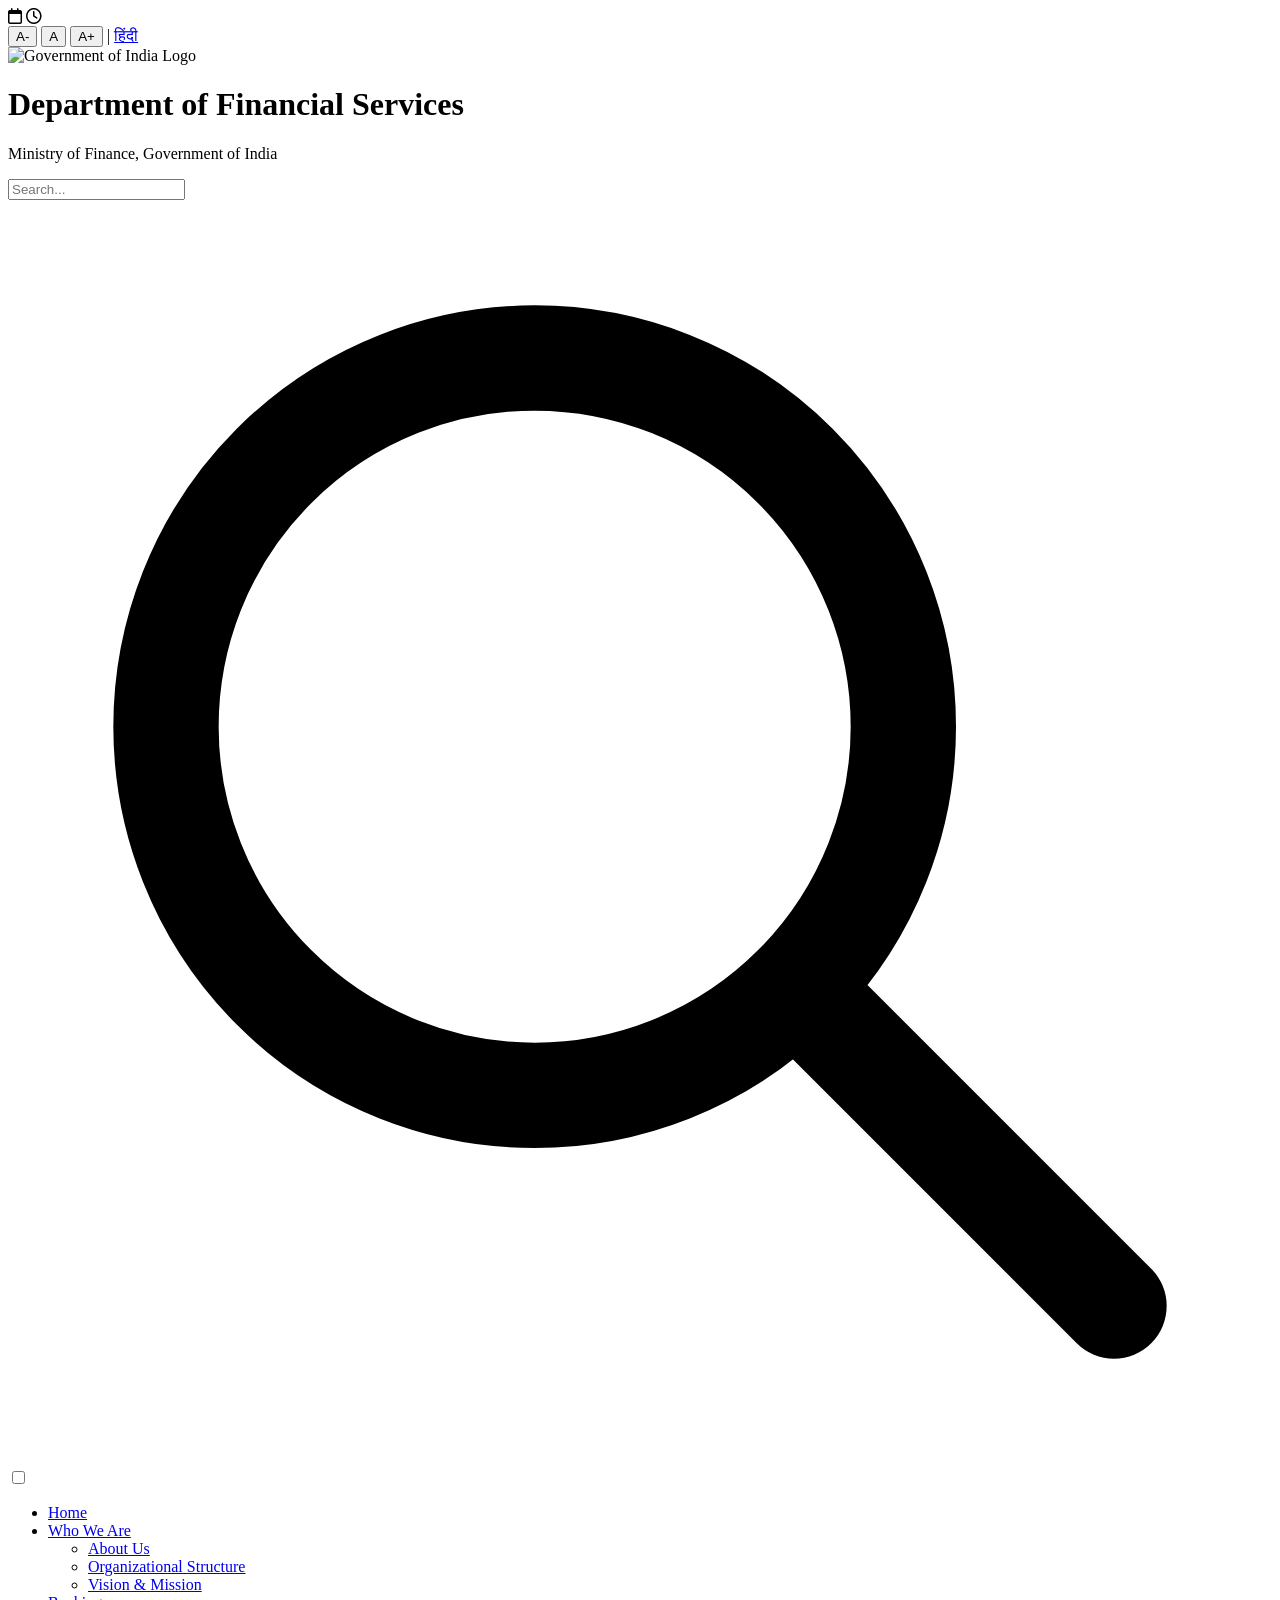
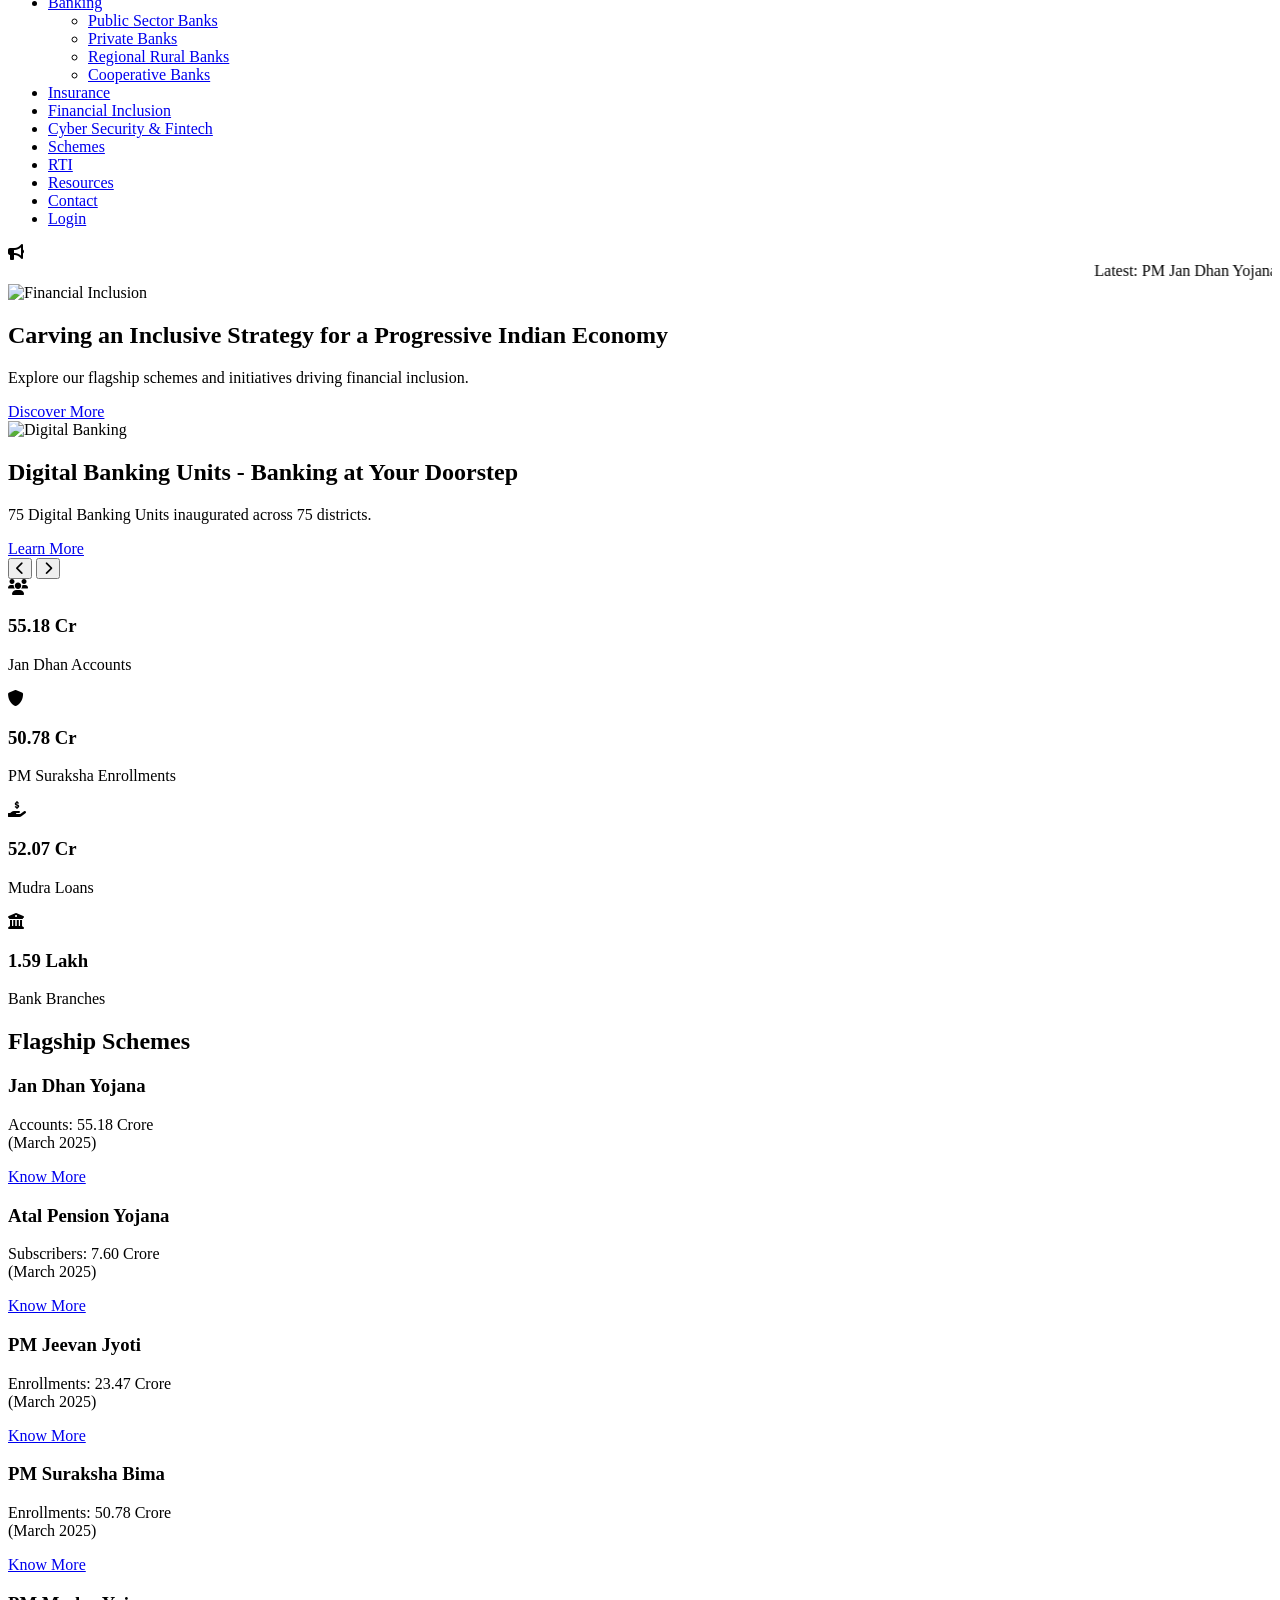
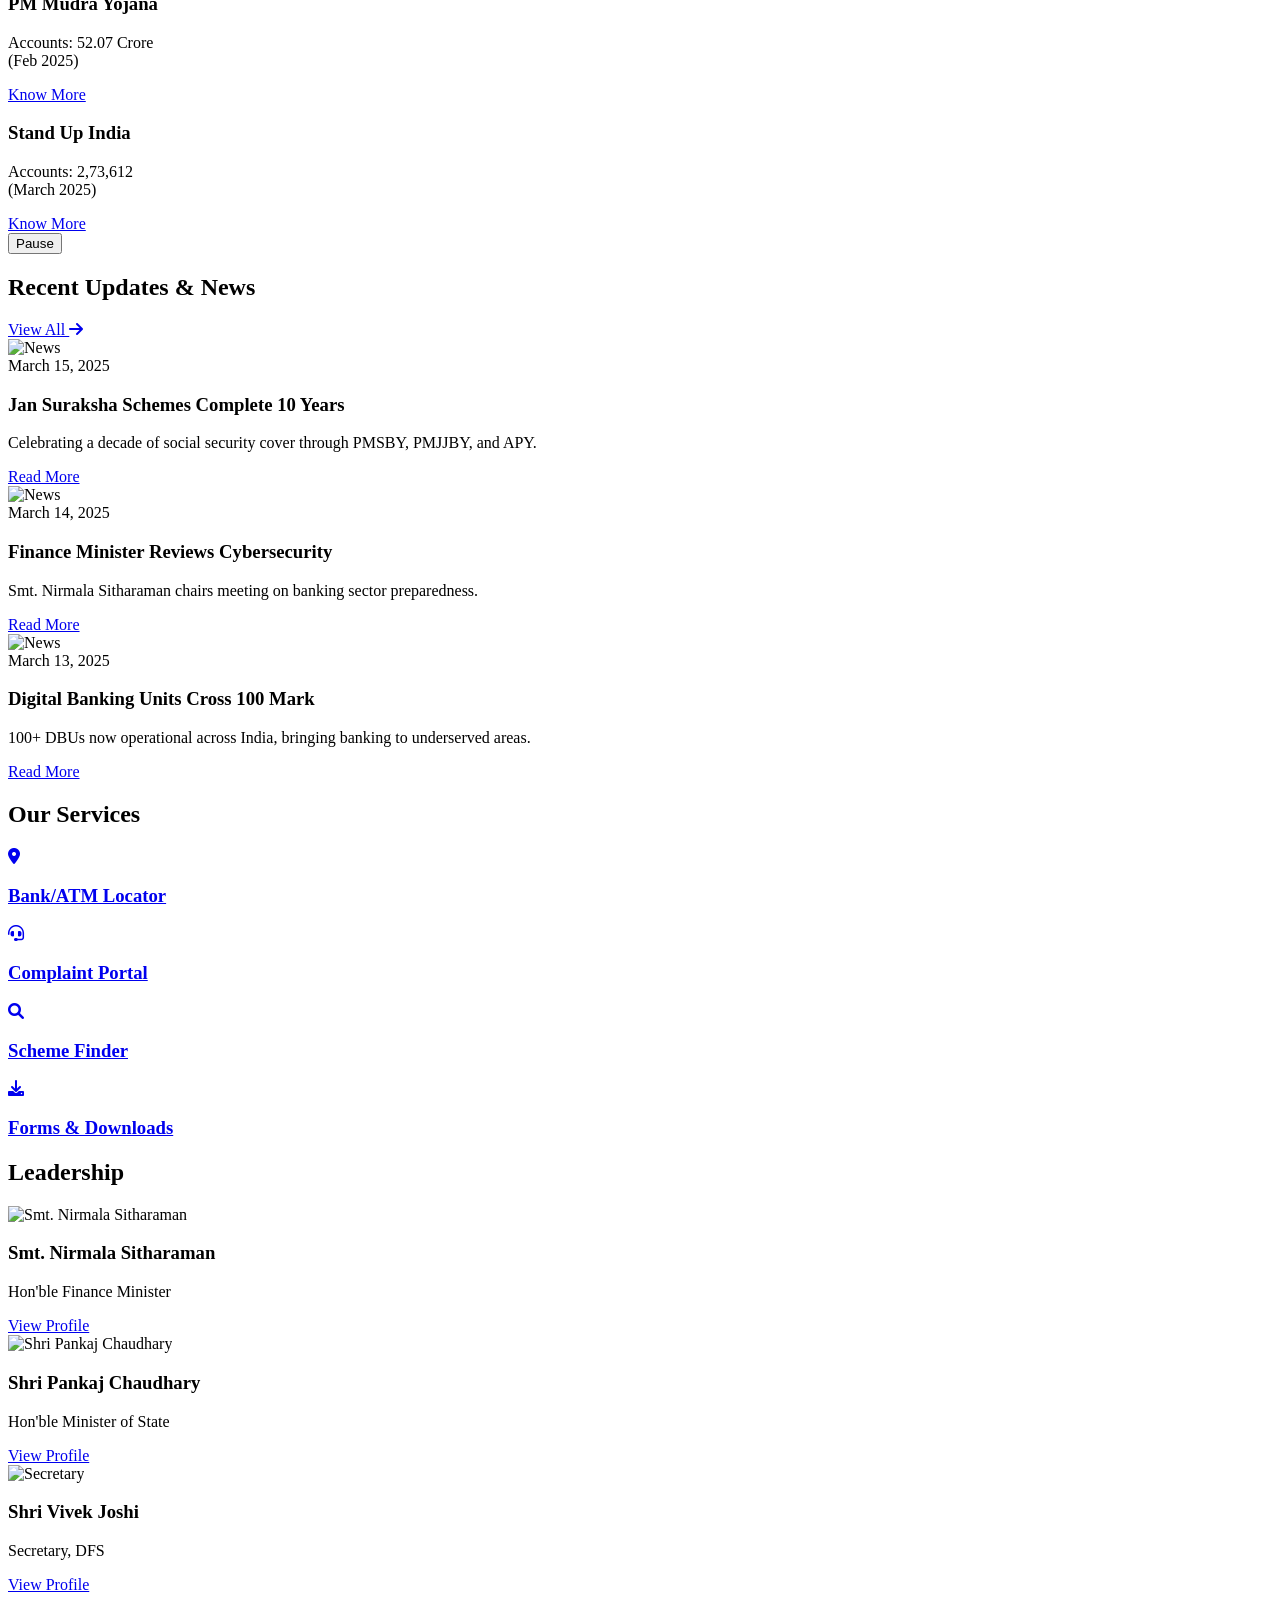
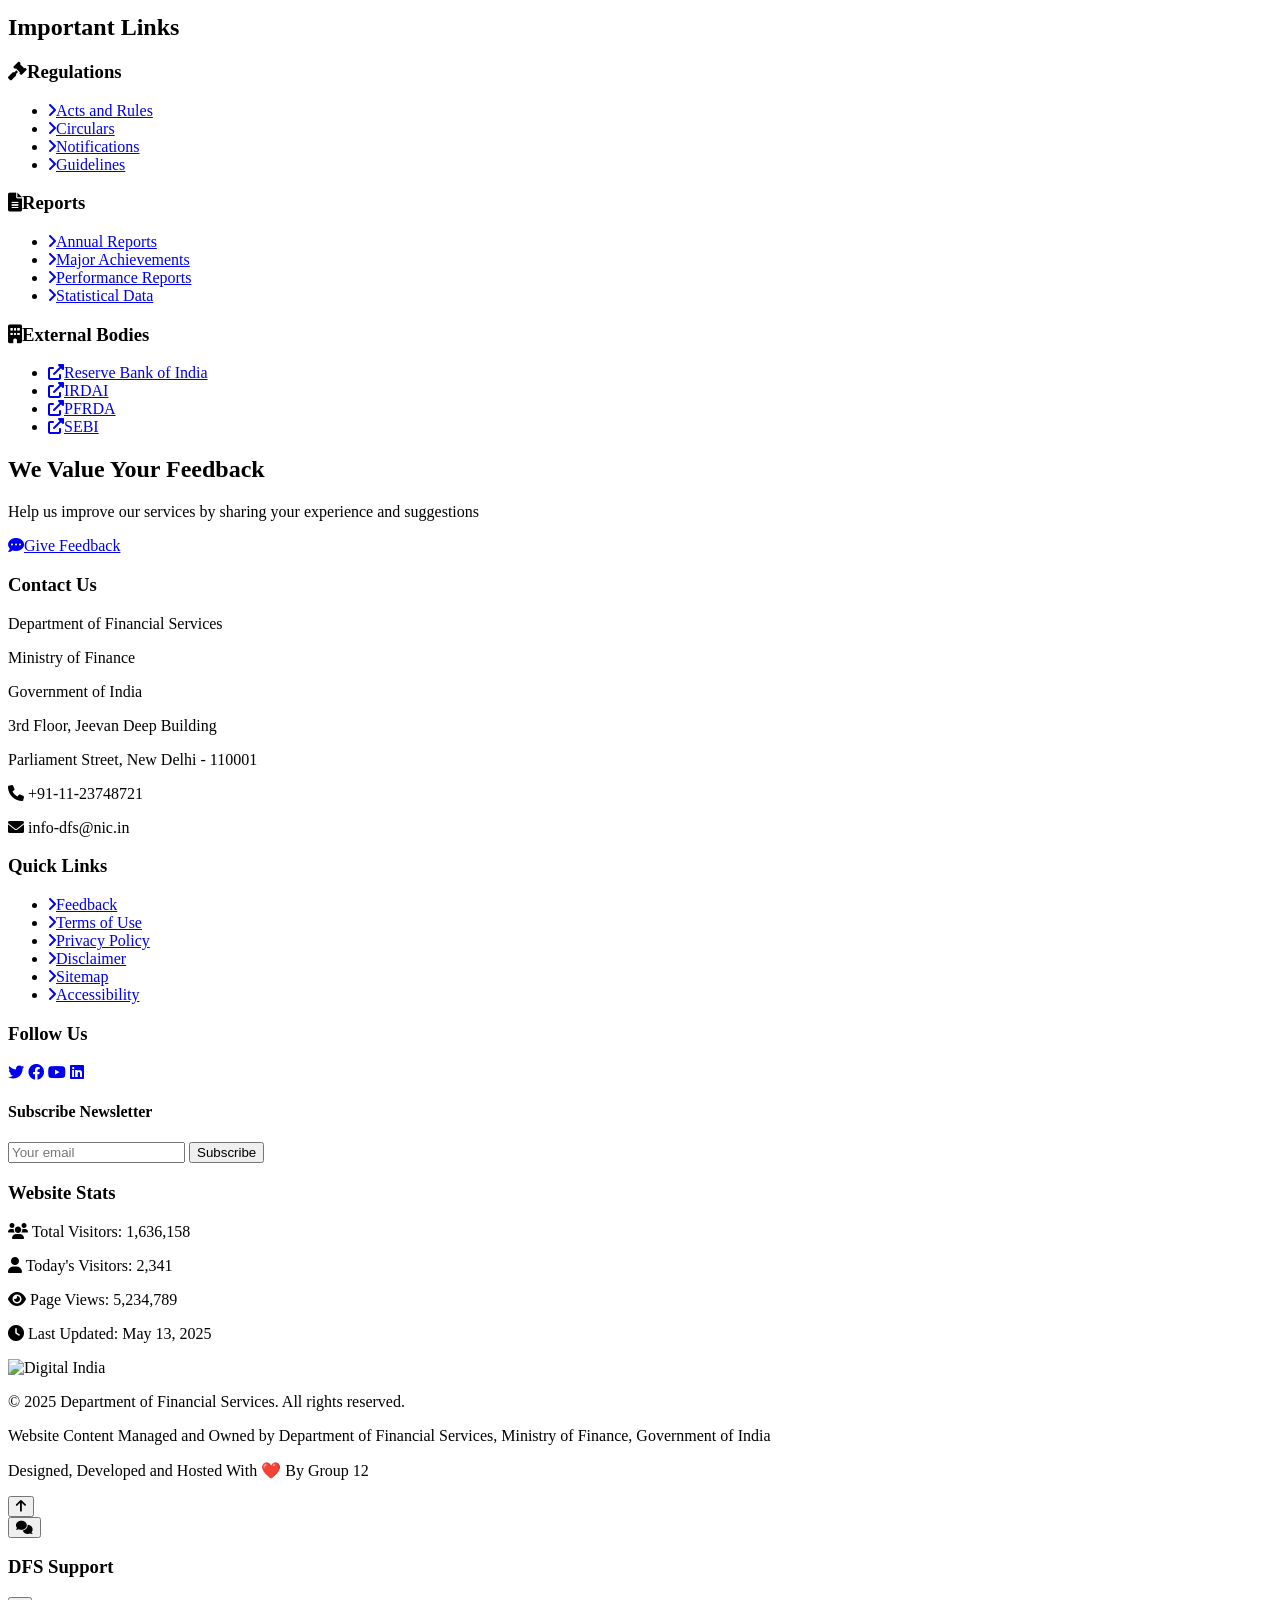
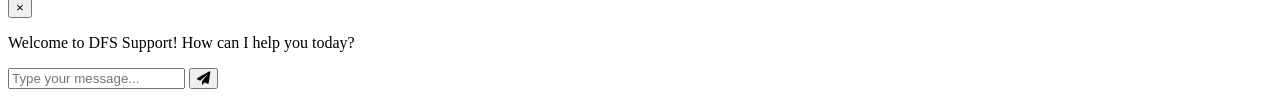
==== index.html @ 104e6522 "Added Heart" ====
<!DOCTYPE html>
<html lang="en">
<head>
  <meta charset="UTF-8">
  <meta name="viewport" content="width=device-width, initial-scale=1.0">
  <meta name="description" content="Department of Financial Services, Ministry of Finance, Government of India - Promoting financial inclusion and economic progress.">
  <title>Department of Financial Services | Ministry of Finance</title>
  <link href="https://cdn.jsdelivr.net/npm/tailwindcss@2.2.19/dist/tailwind.min.css" rel="stylesheet">
  <link rel="stylesheet" href="https://cdnjs.cloudflare.com/ajax/libs/font-awesome/6.0.0/css/all.min.css">
  <link rel="stylesheet" href="index.css">
</head>
<body class="bg-gray-100 font-sans text-gray-800">
  <!-- Skip to main content -->
  <a href="#main-content" class="sr-only focus:not-sr-only bg-blue-700 text-white p-2 focus-ring">Skip to main content</a>

  <!-- Top Bar -->
  <div class="bg-gray-800 text-white py-2">
    <div class="container mx-auto px-4 flex justify-between items-center text-sm">
      <div class="flex items-center space-x-4">
        <span><i class="far fa-calendar"></i> <span id="currentDate"></span></span>
        <span><i class="far fa-clock"></i> <span id="currentTime"></span></span>
      </div>
      <div class="flex items-center space-x-4">
        <button onclick="changeFontSize('decrease')" aria-label="Decrease font size" class="px-2">A-</button>
        <button onclick="changeFontSize('normal')" aria-label="Normal font size" class="px-2">A</button>
        <button onclick="changeFontSize('increase')" aria-label="Increase font size" class="px-2">A+</button>
        <span class="mx-2">|</span>
        <a href="#" class="hover:text-yellow-300">हिंदी</a>
      </div>
    </div>
  </div>

  <!-- Header -->
  <header class="bg-white shadow sticky top-0 z-50">
    <div class="container mx-auto px-4 py-4 flex items-center justify-between">
      <div class="flex items-center">
        <img src="logo.jpg" alt="Government of India Logo" class="h-12">
        <div class="ml-4">
          <h1 class="text-xl font-bold text-blue-900">Department of Financial Services</h1>
          <p class="text-sm text-gray-600">Ministry of Finance, Government of India</p>
        </div>
      </div>
      <div class="flex items-center space-x-4">
        <div class="relative">
          <input type="search" id="searchInput" placeholder="Search..." aria-label="Search" class="border rounded p-1 pl-8 focus-ring">
          <svg class="absolute left-2 top-2 h-4 w-4 text-gray-500" fill="none" stroke="currentColor" viewBox="0 0 24 24">
            <path stroke-linecap="round" stroke-linejoin="round" stroke-width="2" d="M21 21l-6-6m2-5a7 7 0 11-14 0 7 7 0 0114 0z"></path>
          </svg>
        </div>
        <!-- BB-8 Toggle -->
        <label class="bb8-toggle">
          <input class="bb8-toggle__checkbox" type="checkbox" id="theme-toggle">
          <div class="bb8-toggle__container">
            <div class="bb8-toggle__scenery">
              <div class="bb8-toggle__star"></div>
              <div class="bb8-toggle__star"></div>
              <div class="bb8-toggle__star"></div>
              <div class="bb8-toggle__star"></div>
              <div class="bb8-toggle__star"></div>
              <div class="bb8-toggle__star"></div>
              <div class="bb8-toggle__star"></div>
              <div class="tatto-1"></div>
              <div class="tatto-2"></div>
              <div class="gomrassen"></div>
              <div class="hermes"></div>
              <div class="chenini"></div>
              <div class="bb8-toggle__cloud"></div>
              <div class="bb8-toggle__cloud"></div>
              <div class="bb8-toggle__cloud"></div>
            </div>
            <div class="bb8">
              <div class="bb8__head-container">
                <div class="bb8__antenna"></div>
                <div class="bb8__antenna"></div>
                <div class="bb8__head"></div>
              </div>
              <div class="bb8__body"></div>
            </div>
            <div class="artificial__hidden">
              <div class="bb8__shadow"></div>
            </div>
          </div>
        </label>
      </div>
    </div>
    <nav class="bg-blue-900 text-white">
      <div class="container mx-auto px-4">
        <ul class="flex space-x-4 py-3 overflow-x-auto">
          <li><a href="index.html" class="text-yellow-300 focus-ring whitespace-nowrap">Home</a></li>
          <li class="relative group">
            <a href="who-we-are.html" class="hover:text-yellow-300 focus-ring whitespace-nowrap">Who We Are</a>
            <ul class="absolute hidden group-hover:block bg-blue-800 mt-2 rounded shadow-lg">
              <li><a href="about.html" class="block px-4 py-2 hover:bg-blue-700">About Us</a></li>
              <li><a href="organizational-structure.html" class="block px-4 py-2 hover:bg-blue-700">Organizational Structure</a></li>
              <li><a href="vision-mission.html" class="block px-4 py-2 hover:bg-blue-700">Vision & Mission</a></li>
            </ul>
          </li>
          <li class="relative group">
            <a href="banking.html" class="hover:text-yellow-300 focus-ring whitespace-nowrap">Banking</a>
            <ul class="absolute hidden group-hover:block bg-blue-800 mt-2 rounded shadow-lg">
              <li><a href="public-sector-banks.html" class="block px-4 py-2 hover:bg-blue-700">Public Sector Banks</a></li>
              <li><a href="private-banks.html" class="block px-4 py-2 hover:bg-blue-700">Private Banks</a></li>
              <li><a href="regional-rural-banks.html" class="block px-4 py-2 hover:bg-blue-700">Regional Rural Banks</a></li>
              <li><a href="cooperative-banks.html" class="block px-4 py-2 hover:bg-blue-700">Cooperative Banks</a></li>
            </ul>
          </li>
          <li><a href="insurance.html" class="hover:text-yellow-300 focus-ring whitespace-nowrap">Insurance</a></li>
          <li><a href="financial-inclusion.html" class="hover:text-yellow-300 focus-ring whitespace-nowrap">Financial Inclusion</a></li>
          <li><a href="cyber-security.html" class="hover:text-yellow-300 focus-ring whitespace-nowrap">Cyber Security & Fintech</a></li>
          <li><a href="schemes.html" class="hover:text-yellow-300 focus-ring whitespace-nowrap">Schemes</a></li>
          <li><a href="rti.html" class="hover:text-yellow-300 focus-ring whitespace-nowrap">RTI</a></li>
          <li><a href="resources.html" class="hover:text-yellow-300 focus-ring whitespace-nowrap">Resources</a></li>
          <li><a href="contact.html" class="hover:text-yellow-300 focus-ring whitespace-nowrap">Contact</a></li>
          <li><a href="signup.html" class="hover:text-yellow-300 focus-ring whitespace-nowrap">Login</a></li>
        </ul>
      </div>
    </nav>
  </header>

  <!-- Main Content -->
  <main id="main-content" class="container mx-auto px-4 py-8">
    <!-- Announcement Bar -->
    <div class="bg-yellow-100 border-l-4 border-yellow-500 p-4 mb-6 rounded">
      <div class="flex items-center">
        <i class="fas fa-bullhorn text-yellow-600 mr-3"></i>
        <marquee behavior="scroll" direction="left" class="font-semibold">
          Latest: PM Jan Dhan Yojana crosses 55 crore accounts | New guidelines for Digital Banking Units released | Financial Inclusion Index reaches 60.1
        </marquee>
      </div>
    </div>

    <!-- Hero Section with Slider -->
    <section class="mb-8">
      <div class="relative overflow-hidden rounded-lg shadow-lg">
        <div class="slider-container" id="heroSlider">
          <div class="slide active">
            <img src="https://www.hindustantimes.com/ht-img/img/2023/08/27/1600x900/pm_modi_palam_speech_delhi_airport_1693110136350_1693110136701.jpg" alt="Financial Inclusion" class="w-full h-96 object-cover">
            <div class="absolute bottom-0 left-0 right-0 bg-gradient-to-t from-black to-transparent p-8">
              <h2 class="text-3xl font-bold text-white mb-2">Carving an Inclusive Strategy for a Progressive Indian Economy</h2>
              <p class="text-white mb-4">Explore our flagship schemes and initiatives driving financial inclusion.</p>
              <a href="#" class="bg-yellow-400 text-blue-900 px-4 py-2 rounded hover:bg-yellow-500 focus-ring inline-block">Discover More</a>
            </div>
          </div>
          <div class="slide">
            <img src="https://www.rightsofemployees.com/wp-content/uploads/2022/08/itr-new-rule.png" alt="Digital Banking" class="w-full h-96 object-cover">
            <div class="absolute bottom-0 left-0 right-0 bg-gradient-to-t from-black to-transparent p-8">
              <h2 class="text-3xl font-bold text-white mb-2">Digital Banking Units - Banking at Your Doorstep</h2>
              <p class="text-white mb-4">75 Digital Banking Units inaugurated across 75 districts.</p>
              <a href="#" class="bg-yellow-400 text-blue-900 px-4 py-2 rounded hover:bg-yellow-500 focus-ring inline-block">Learn More</a>
            </div>
          </div>
        </div>
        <button class="absolute left-4 top-1/2 transform -translate-y-1/2 bg-white/80 p-2 rounded-full" onclick="changeSlide(-1)">
          <i class="fas fa-chevron-left"></i>
        </button>
        <button class="absolute right-4 top-1/2 transform -translate-y-1/2 bg-white/80 p-2 rounded-full" onclick="changeSlide(1)">
          <i class="fas fa-chevron-right"></i>
        </button>
      </div>
    </section>

    <!-- Quick Stats -->
    <section class="mb-8">
      <div class="grid grid-cols-2 md:grid-cols-4 gap-4">
        <div class="bg-white p-6 rounded-lg shadow text-center">
          <i class="fas fa-users text-3xl text-blue-600 mb-2"></i>
          <h3 class="text-2xl font-bold text-blue-900">55.18 Cr</h3>
          <p class="text-gray-600">Jan Dhan Accounts</p>
        </div>
        <div class="bg-white p-6 rounded-lg shadow text-center">
          <i class="fas fa-shield-alt text-3xl text-green-600 mb-2"></i>
          <h3 class="text-2xl font-bold text-blue-900">50.78 Cr</h3>
          <p class="text-gray-600">PM Suraksha Enrollments</p>
        </div>
        <div class="bg-white p-6 rounded-lg shadow text-center">
          <i class="fas fa-hand-holding-usd text-3xl text-yellow-600 mb-2"></i>
          <h3 class="text-2xl font-bold text-blue-900">52.07 Cr</h3>
          <p class="text-gray-600">Mudra Loans</p>
        </div>
        <div class="bg-white p-6 rounded-lg shadow text-center">
          <i class="fas fa-university text-3xl text-purple-600 mb-2"></i>
          <h3 class="text-2xl font-bold text-blue-900">1.59 Lakh</h3>
          <p class="text-gray-600">Bank Branches</p>
        </div>
      </div>
    </section>

    <!-- Flagship Schemes 3D Carousel -->
    <section class="mb-32">
      <h2 class="text-2xl font-bold mb-4">Flagship Schemes</h2>
      <div class="wrapper">
        <div class="inner" style="--quantity: 6;">
          <div class="card" style="--index: 0; --color-card: 255, 153, 51;" tabindex="0">
            <div class="card-content" role="article" aria-label="Pradhan Mantri Jan Dhan Yojana">
              <h3>Jan Dhan Yojana</h3>
              <p>Accounts: 55.18 Crore<br>(March 2025)</p>
              <a href="schemes/jan-dhan.html" class="focus-ring">Know More</a>
            </div>
          </div>
          <div class="card" style="--index: 1; --color-card: 19, 136, 8;" tabindex="0">
            <div class="card-content" role="article" aria-label="Atal Pension Yojana">
              <h3>Atal Pension Yojana</h3>
              <p>Subscribers: 7.60 Crore<br>(March 2025)</p>
              <a href="schemes/atal-pension.html" class="focus-ring">Know More</a>
            </div>
          </div>
          <div class="card" style="--index: 2; --color-card: 0, 0, 128;" tabindex="0">
            <div class="card-content" role="article" aria-label="Pradhan Mantri Jeevan Jyoti Bima Yojana">
              <h3>PM Jeevan Jyoti</h3>
              <p>Enrollments: 23.47 Crore<br>(March 2025)</p>
              <a href="schemes/jeevan-jyoti.html" class="focus-ring">Know More</a>
            </div>
          </div>
          <div class="card" style="--index: 3; --color-card: 255, 255, 255;" tabindex="0">
            <div class="card-content" role="article" aria-label="Pradhan Mantri Suraksha Bima Yojana">
              <h3>PM Suraksha Bima</h3>
              <p>Enrollments: 50.78 Crore<br>(March 2025)</p>
              <a href="schemes/suraksha-bima.html" class="focus-ring">Know More</a>
            </div>
          </div>
          <div class="card" style="--index: 4; --color-card: 255, 153, 51;" tabindex="0">
            <div class="card-content" role="article" aria-label="Pradhan Mantri Mudra Yojana">
              <h3>PM Mudra Yojana</h3>
              <p>Accounts: 52.07 Crore<br>(Feb 2025)</p>
              <a href="schemes/mudra.html" class="focus-ring">Know More</a>
            </div>
          </div>
          <div class="card" style="--index: 5; --color-card: 19, 136, 8;" tabindex="0">
            <div class="card-content" role="article" aria-label="Stand Up India">
              <h3>Stand Up India</h3>
              <p>Accounts: 2,73,612<br>(March 2025)</p>
              <a href="schemes/standup-india.html" class="focus-ring">Know More</a>
            </div>
          </div>
        </div>
        <button class="pause-btn" aria-label="Pause carousel animation">Pause</button>
      </div>
    </section>

    <!-- Recent Updates & News -->
    <section class="mb-8">
      <div class="flex justify-between items-center mb-4">
        <h2 class="text-2xl font-bold">Recent Updates & News</h2>
        <a href="news.html" class="text-blue-600 hover:underline">View All <i class="fas fa-arrow-right"></i></a>
      </div>
      <div class="grid grid-cols-1 md:grid-cols-2 lg:grid-cols-3 gap-6">
        <div class="bg-white shadow rounded-lg overflow-hidden hover:shadow-lg transition-shadow">
          <img src="https://akm-img-a-in.tosshub.com/businesstoday/images/story/201908/pm_modi_speech_660_080819073413.jpg" alt="News" class="w-full h-48 object-cover">
          <div class="p-6">
            <span class="text-sm text-gray-500">March 15, 2025</span>
            <h3 class="text-lg font-semibold mt-2">Jan Suraksha Schemes Complete 10 Years</h3>
            <p class="text-gray-600 mt-2">Celebrating a decade of social security cover through PMSBY, PMJJBY, and APY.</p>
            <a href="#" class="text-blue-600 hover:underline focus-ring mt-3 inline-block">Read More</a>
          </div>
        </div>
        <div class="bg-white shadow rounded-lg overflow-hidden hover:shadow-lg transition-shadow">
          <img src="https://images.livemint.com/img/2024/07/23/600x338/ANI-20240622218-0_1719066017252_1721697512590.jpg" alt="News" class="w-full h-48 object-cover">
          <div class="p-6">
            <span class="text-sm text-gray-500">March 14, 2025</span>
            <h3 class="text-lg font-semibold mt-2">Finance Minister Reviews Cybersecurity</h3>
            <p class="text-gray-600 mt-2">Smt. Nirmala Sitharaman chairs meeting on banking sector preparedness.</p>
            <a href="#" class="text-blue-600 hover:underline focus-ring mt-3 inline-block">Read More</a>
          </div>
        </div>
        <div class="bg-white shadow rounded-lg overflow-hidden hover:shadow-lg transition-shadow">
          <img src="https://akm-img-a-in.tosshub.com/indiatoday/images/story/202404/interview-s-jaishankar-182720431-16x9.jpg?VersionId=pSTIikin6eW.C4XpZRN211R4lf.tt28V&size=690:388" alt="News" class="w-full h-48 object-cover">
          <div class="p-6">
            <span class="text-sm text-gray-500">March 13, 2025</span>
            <h3 class="text-lg font-semibold mt-2">Digital Banking Units Cross 100 Mark</h3>
            <p class="text-gray-600 mt-2">100+ DBUs now operational across India, bringing banking to underserved areas.</p>
            <a href="#" class="text-blue-600 hover:underline focus-ring mt-3 inline-block">Read More</a>
          </div>
        </div>
      </div>
    </section>

    <!-- Services Section -->
    <section class="mb-8 bg-gray-50 p-8 rounded-lg">
      <h2 class="text-2xl font-bold mb-6 text-center">Our Services</h2>
      <div class="grid grid-cols-2 md:grid-cols-4 gap-6">
        <a href="services/bank-locator.html" class="bg-white p-6 rounded-lg shadow text-center hover:shadow-lg transition-shadow group">
          <i class="fas fa-map-marker-alt text-4xl text-blue-600 mb-3 group-hover:scale-110 transition-transform"></i>
          <h3 class="font-semibold">Bank/ATM Locator</h3>
        </a>
        <a href="services/complaint-portal.html" class="bg-white p-6 rounded-lg shadow text-center hover:shadow-lg transition-shadow group">
          <i class="fas fa-headset text-4xl text-green-600 mb-3 group-hover:scale-110 transition-transform"></i>
          <h3 class="font-semibold">Complaint Portal</h3>
        </a>
        <a href="services/scheme-finder.html" class="bg-white p-6 rounded-lg shadow text-center hover:shadow-lg transition-shadow group">
          <i class="fas fa-search text-4xl text-yellow-600 mb-3 group-hover:scale-110 transition-transform"></i>
          <h3 class="font-semibold">Scheme Finder</h3>
        </a>
        <a href="services/forms-downloads.html" class="bg-white p-6 rounded-lg shadow text-center hover:shadow-lg transition-shadow group">
          <i class="fas fa-download text-4xl text-purple-600 mb-3 group-hover:scale-110 transition-transform"></i>
          <h3 class="font-semibold">Forms & Downloads</h3>
        </a>
      </div>
    </section>

    <!-- Leadership -->
    <section class="mb-8">
      <h2 class="text-2xl font-bold mb-4">Leadership</h2>
      <div class="grid grid-cols-1 md:grid-cols-3 gap-6">
        <div class="bg-white shadow rounded-lg p-6 flex items-center hover:shadow-lg transition-shadow">
          <img src="nirmala.png" alt="Smt. Nirmala Sitharaman" class="h-24 w-24 rounded-full mr-4">
          <div>
            <h3 class="text-lg font-semibold">Smt. Nirmala Sitharaman</h3>
            <p class="text-gray-600">Hon'ble Finance Minister</p>
            <a href="leadership/finance-minister.html" class="text-blue-600 text-sm hover:underline">View Profile</a>
          </div>
        </div>
        <div class="bg-white shadow rounded-lg p-6 flex items-center hover:shadow-lg transition-shadow">
          <img src="pankaj.jpg" alt="Shri Pankaj Chaudhary" class="h-24 w-24 rounded-full mr-4">
          <div>
            <h3 class="text-lg font-semibold">Shri Pankaj Chaudhary</h3>
            <p class="text-gray-600">Hon'ble Minister of State</p>
            <a href="leadership/minister-state.html" class="text-blue-600 text-sm hover:underline">View Profile</a>
          </div>
        </div>
        <div class="bg-white shadow rounded-lg p-6 flex items-center hover:shadow-lg transition-shadow">
          <img src="https://www.allahabadhighcourt.in/image/judges/vivekchaudhary2017.jpg" alt="Secretary" class="h-24 w-24 rounded-full mr-4">
          <div>
            <h3 class="text-lg font-semibold">Shri Vivek Joshi</h3>
            <p class="text-gray-600">Secretary, DFS</p>
            <a href="leadership/secretary.html" class="text-blue-600 text-sm hover:underline">View Profile</a>
          </div>
        </div>
      </div>
    </section>

    <!-- Important Links -->
    <section class="mb-8">
      <h2 class="text-2xl font-bold mb-4">Important Links</h2>
      <div class="grid grid-cols-1 md:grid-cols-3 gap-6">
        <div class="bg-white p-6 rounded-lg shadow">
          <h3 class="text-lg font-semibold mb-3"><i class="fas fa-gavel text-blue-600 mr-2"></i>Regulations</h3>
          <ul class="space-y-2">
            <li><a href="regulations/acts-rules.html" class="text-blue-600 hover:underline focus-ring flex items-center"><i class="fas fa-angle-right mr-2"></i>Acts and Rules</a></li>
            <li><a href="regulations/circulars.html" class="text-blue-600 hover:underline focus-ring flex items-center"><i class="fas fa-angle-right mr-2"></i>Circulars</a></li>
            <li><a href="regulations/notifications.html" class="text-blue-600 hover:underline focus-ring flex items-center"><i class="fas fa-angle-right mr-2"></i>Notifications</a></li>
            <li><a href="regulations/guidelines.html" class="text-blue-600 hover:underline focus-ring flex items-center"><i class="fas fa-angle-right mr-2"></i>Guidelines</a></li>
          </ul>
        </div>
        <div class="bg-white p-6 rounded-lg shadow">
          <h3 class="text-lg font-semibold mb-3"><i class="fas fa-file-alt text-green-600 mr-2"></i>Reports</h3>
          <ul class="space-y-2">
            <li><a href="reports/annual-reports.html" class="text-blue-600 hover:underline focus-ring flex items-center"><i class="fas fa-angle-right mr-2"></i>Annual Reports</a></li>
            <li><a href="reports/achievements.html" class="text-blue-600 hover:underline focus-ring flex items-center"><i class="fas fa-angle-right mr-2"></i>Major Achievements</a></li>
            <li><a href="reports/performance.html" class="text-blue-600 hover:underline focus-ring flex items-center"><i class="fas fa-angle-right mr-2"></i>Performance Reports</a></li>
            <li><a href="reports/statistical.html" class="text-blue-600 hover:underline focus-ring flex items-center"><i class="fas fa-angle-right mr-2"></i>Statistical Data</a></li>
          </ul>
        </div>
        <div class="bg-white p-6 rounded-lg shadow">
          <h3 class="text-lg font-semibold mb-3"><i class="fas fa-building text-purple-600 mr-2"></i>External Bodies</h3>
          <ul class="space-y-2">
            <li><a href="https://www.rbi.org.in" target="_blank" class="text-blue-600 hover:underline focus-ring flex items-center"><i class="fas fa-external-link-alt mr-2"></i>Reserve Bank of India</a></li>
            <li><a href="https://www.irdai.gov.in" target="_blank" class="text-blue-600 hover:underline focus-ring flex items-center"><i class="fas fa-external-link-alt mr-2"></i>IRDAI</a></li>
            <li><a href="https://www.pfrda.org.in" target="_blank" class="text-blue-600 hover:underline focus-ring flex items-center"><i class="fas fa-external-link-alt mr-2"></i>PFRDA</a></li>
            <li><a href="https://www.sebi.gov.in" target="_blank" class="text-blue-600 hover:underline focus-ring flex items-center"><i class="fas fa-external-link-alt mr-2"></i>SEBI</a></li>
          </ul>
        </div>
      </div>
    </section>

    <!-- Feedback Section -->
    <section class="bg-blue-50 p-8 rounded-lg text-center">
      <h2 class="text-2xl font-bold mb-4">We Value Your Feedback</h2>
      <p class="text-gray-600 mb-6">Help us improve our services by sharing your experience and suggestions</p>
      <a href="feedback.html" class="bg-blue-600 text-white px-6 py-3 rounded hover:bg-blue-700 inline-block">
        <i class="fas fa-comment-dots mr-2"></i>Give Feedback
      </a>
    </section>
  </main>

  <!-- Footer -->
  <footer class="bg-blue-900 text-white py-8 mt-16">
    <div class="container mx-auto px-4">
      <div class="grid grid-cols-1 md:grid-cols-4 gap-6">
        <div>
          <h3 class="text-lg font-semibold mb-4">Contact Us</h3>
          <p class="text-sm">Department of Financial Services</p>
          <p class="text-sm">Ministry of Finance</p>
          <p class="text-sm">Government of India</p>
          <p class="text-sm">3rd Floor, Jeevan Deep Building</p>
          <p class="text-sm">Parliament Street, New Delhi - 110001</p>
          <p class="text-sm mt-2"><i class="fas fa-phone"></i> +91-11-23748721</p>
          <p class="text-sm"><i class="fas fa-envelope"></i> info-dfs@nic.in</p>
        </div>
        <div>
          <h3 class="text-lg font-semibold mb-4">Quick Links</h3>
          <ul class="space-y-2 text-sm">
            <li><a href="feedback.html" class="hover:text-yellow-300"><i class="fas fa-angle-right mr-1"></i>Feedback</a></li>
            <li><a href="terms.html" class="hover:text-yellow-300"><i class="fas fa-angle-right mr-1"></i>Terms of Use</a></li>
            <li><a href="privacy.html" class="hover:text-yellow-300"><i class="fas fa-angle-right mr-1"></i>Privacy Policy</a></li>
            <li><a href="disclaimer.html" class="hover:text-yellow-300"><i class="fas fa-angle-right mr-1"></i>Disclaimer</a></li>
            <li><a href="sitemap.html" class="hover:text-yellow-300"><i class="fas fa-angle-right mr-1"></i>Sitemap</a></li>
            <li><a href="accessibility.html" class="hover:text-yellow-300"><i class="fas fa-angle-right mr-1"></i>Accessibility</a></li>
          </ul>
        </div>
        <div>
          <h3 class="text-lg font-semibold mb-4">Follow Us</h3>
          <div class="flex space-x-4">
            <a href="#" class="text-2xl hover:text-yellow-300"><i class="fab fa-twitter"></i></a>
            <a href="#" class="text-2xl hover:text-yellow-300"><i class="fab fa-facebook"></i></a>
            <a href="#" class="text-2xl hover:text-yellow-300"><i class="fab fa-youtube"></i></a>
            <a href="#" class="text-2xl hover:text-yellow-300"><i class="fab fa-linkedin"></i></a>
          </div>
          <div class="mt-4">
            <h4 class="font-semibold mb-2">Subscribe Newsletter</h4>
            <form class="flex">
              <input type="email" placeholder="Your email" class="px-3 py-2 rounded-l text-gray-800 flex-1">
              <button type="submit" class="bg-yellow-400 text-blue-900 px-4 py-2 rounded-r hover:bg-yellow-500">Subscribe</button>
            </form>
          </div>
        </div>
        <div>
          <h3 class="text-lg font-semibold mb-4">Website Stats</h3>
          <p class="text-sm"><i class="fas fa-users"></i> Total Visitors: <span id="visitorCount">1,636,158</span></p>
          <p class="text-sm"><i class="fas fa-user"></i> Today's Visitors: <span id="todayVisitors">2,341</span></p>
          <p class="text-sm"><i class="fas fa-eye"></i> Page Views: <span id="pageViews">5,234,789</span></p>
          <p class="text-sm mt-2"><i class="fas fa-clock"></i> Last Updated: May 13, 2025</p>
          <div class="mt-4">
            <img src="/Digital_India_logo.png" alt="Digital India" class="h-12">
          </div>
        </div>
      </div>
      <div class="border-t border-blue-800 mt-8 pt-6 text-center text-sm">
        <p>© 2025 Department of Financial Services. All rights reserved.</p>
        <p>Website Content Managed and Owned by Department of Financial Services, Ministry of Finance, Government of India</p>
        <p>Designed, Developed and Hosted With ❤️ By Group 12</p>
      </div>
    </div>
  </footer>

  <!-- Back to Top Button -->
  <button id="backToTop" class="fixed bottom-4 right-4 bg-blue-600 text-white p-3 rounded-full shadow-lg hidden hover:bg-blue-700 transitions-all">
    <i class="fas fa-arrow-up"></i>
  </button>

  <!-- Chat Support Widget -->
  <div id="chatWidget" class="fixed bottom-4 left-4 z-50">
    <button onclick="toggleChat()" class="bg-green-600 text-white p-4 rounded-full shadow-lg hover:bg-green-700">
      <i class="fas fa-comments"></i>
    </button>
    <div id="chatBox" class="hidden bg-white rounded-lg shadow-xl w-80 mb-2">
      <div class="bg-green-600 text-white p-4 rounded-t-lg flex justify-between items-center">
        <h3 class="font-semibold">DFS Support</h3>
        <button onclick="toggleChat()" class="text-xl">&times;</button>
      </div>
      <div class="p-4 h-64 overflow-y-auto" id="chatMessages">
        <div class="bg-gray-100 p-3 rounded mb-2">
          <p class="text-sm">Welcome to DFS Support! How can I help you today?</p>
        </div>
      </div>
      <div class="p-4 border-t">
        <form onsubmit="sendMessage(event)" class="flex">
          <input type="text" id="chatInput" placeholder="Type your message..." class="flex-1 border rounded-l px-3 py-2">
          <button type="submit" class="bg-green-600 text-white px-4 py-2 rounded-r hover:bg-green-700">
            <i class="fas fa-paper-plane"></i>
          </button>
        </form>
      </div>
    </div>
  </div>

  <!-- JavaScript -->
  <script src="index.js"></script>
</body>
</html>
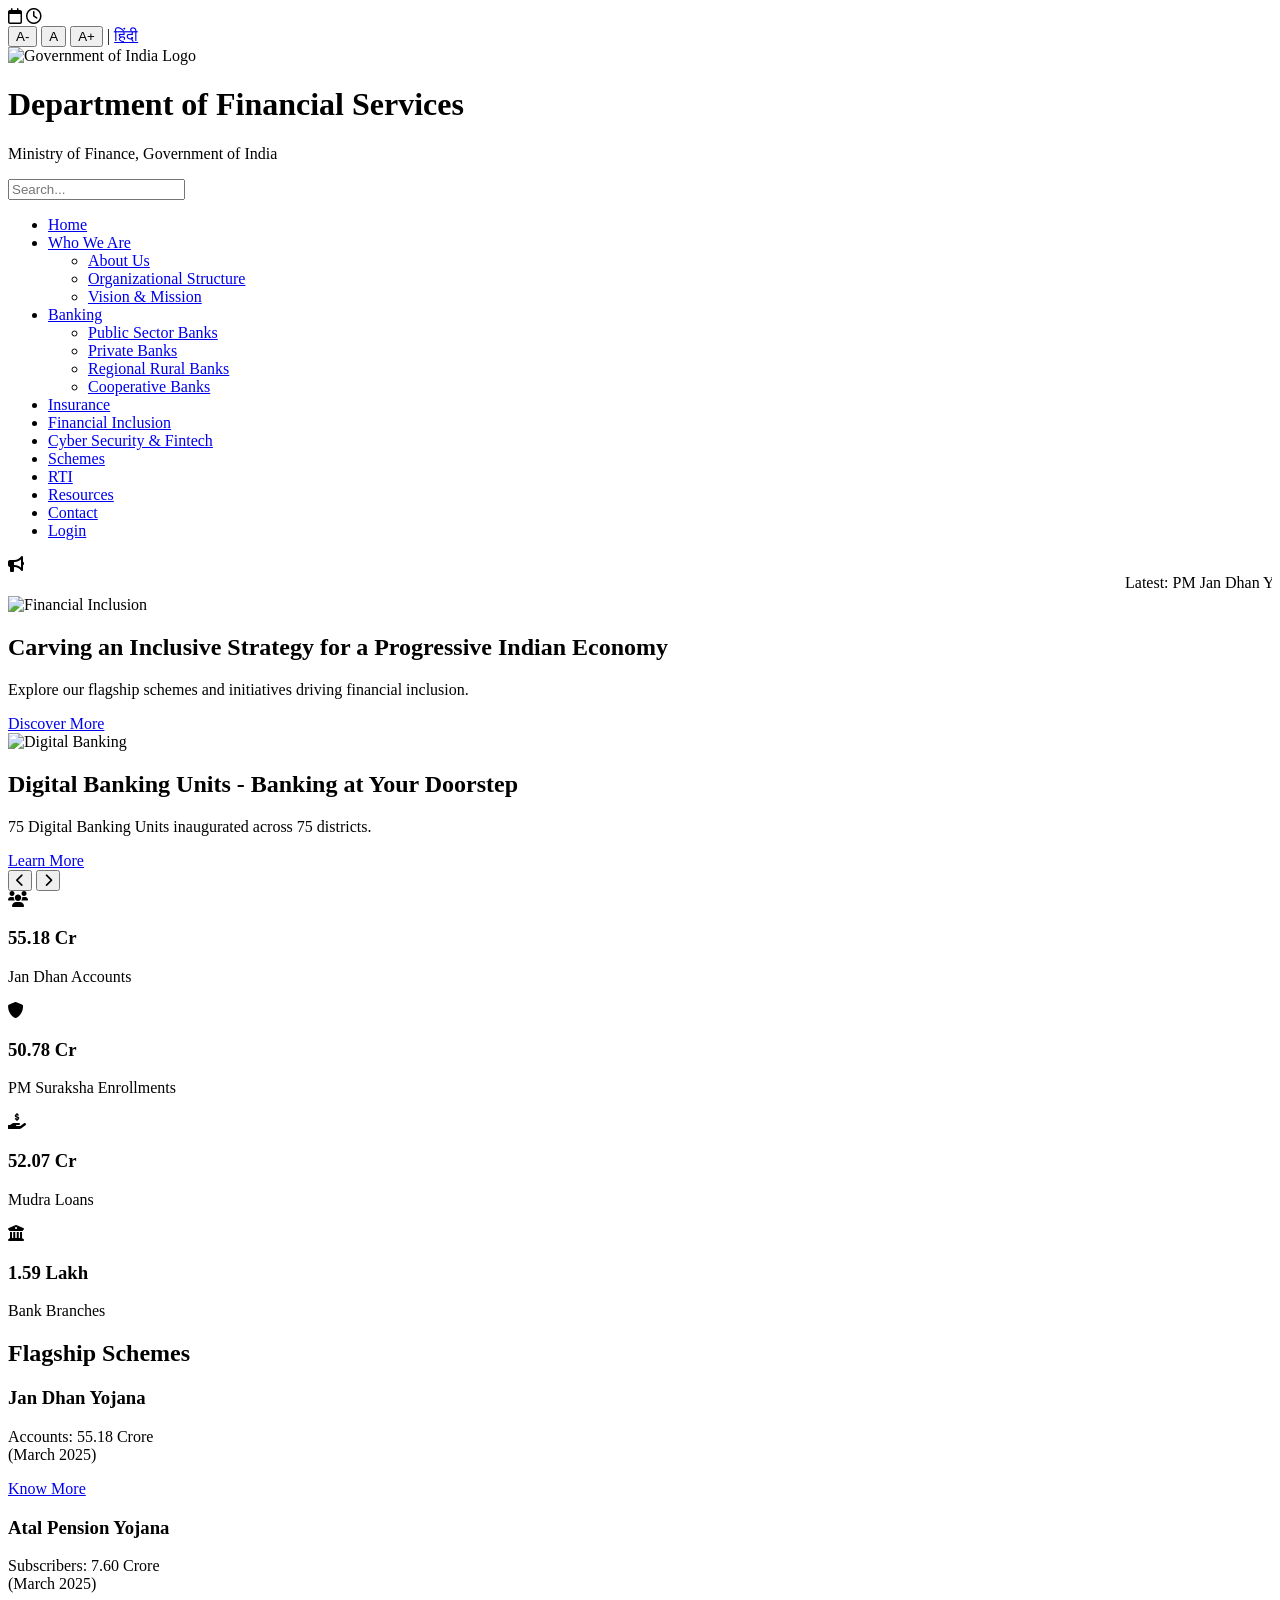
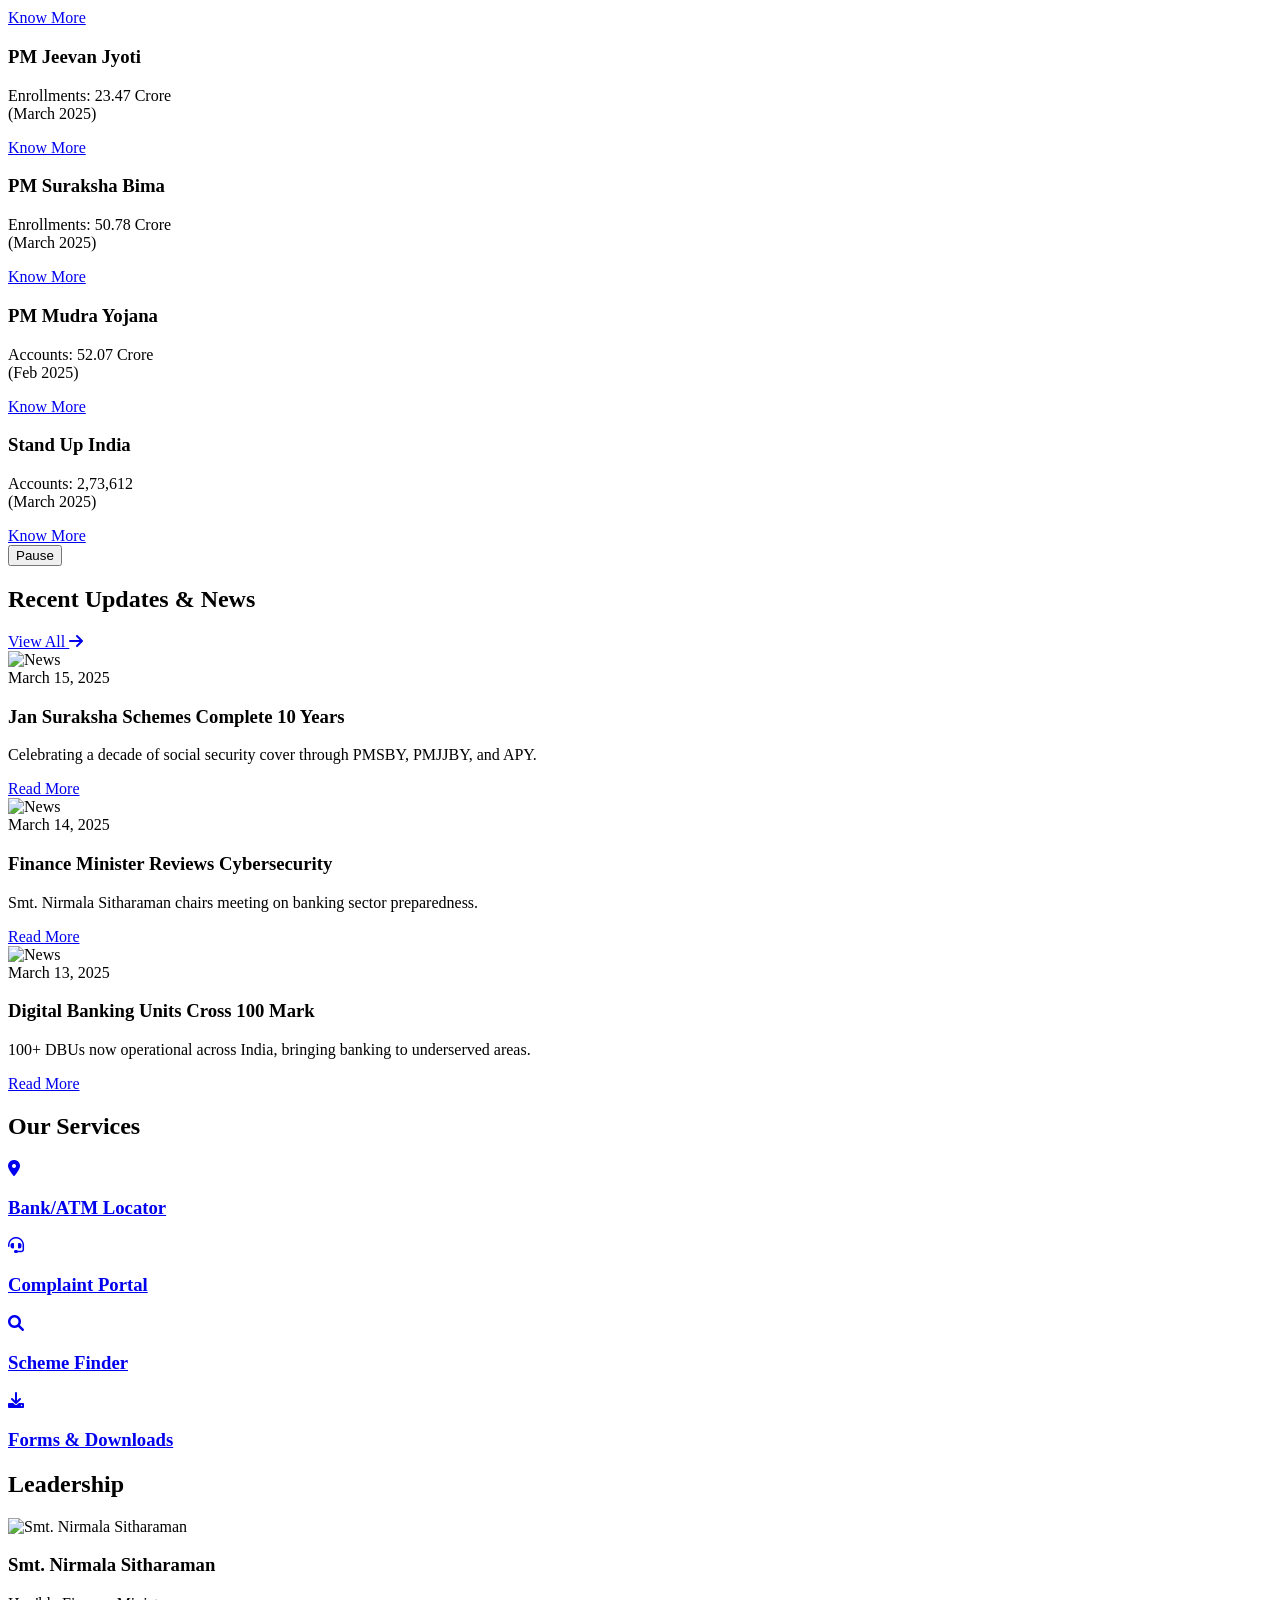
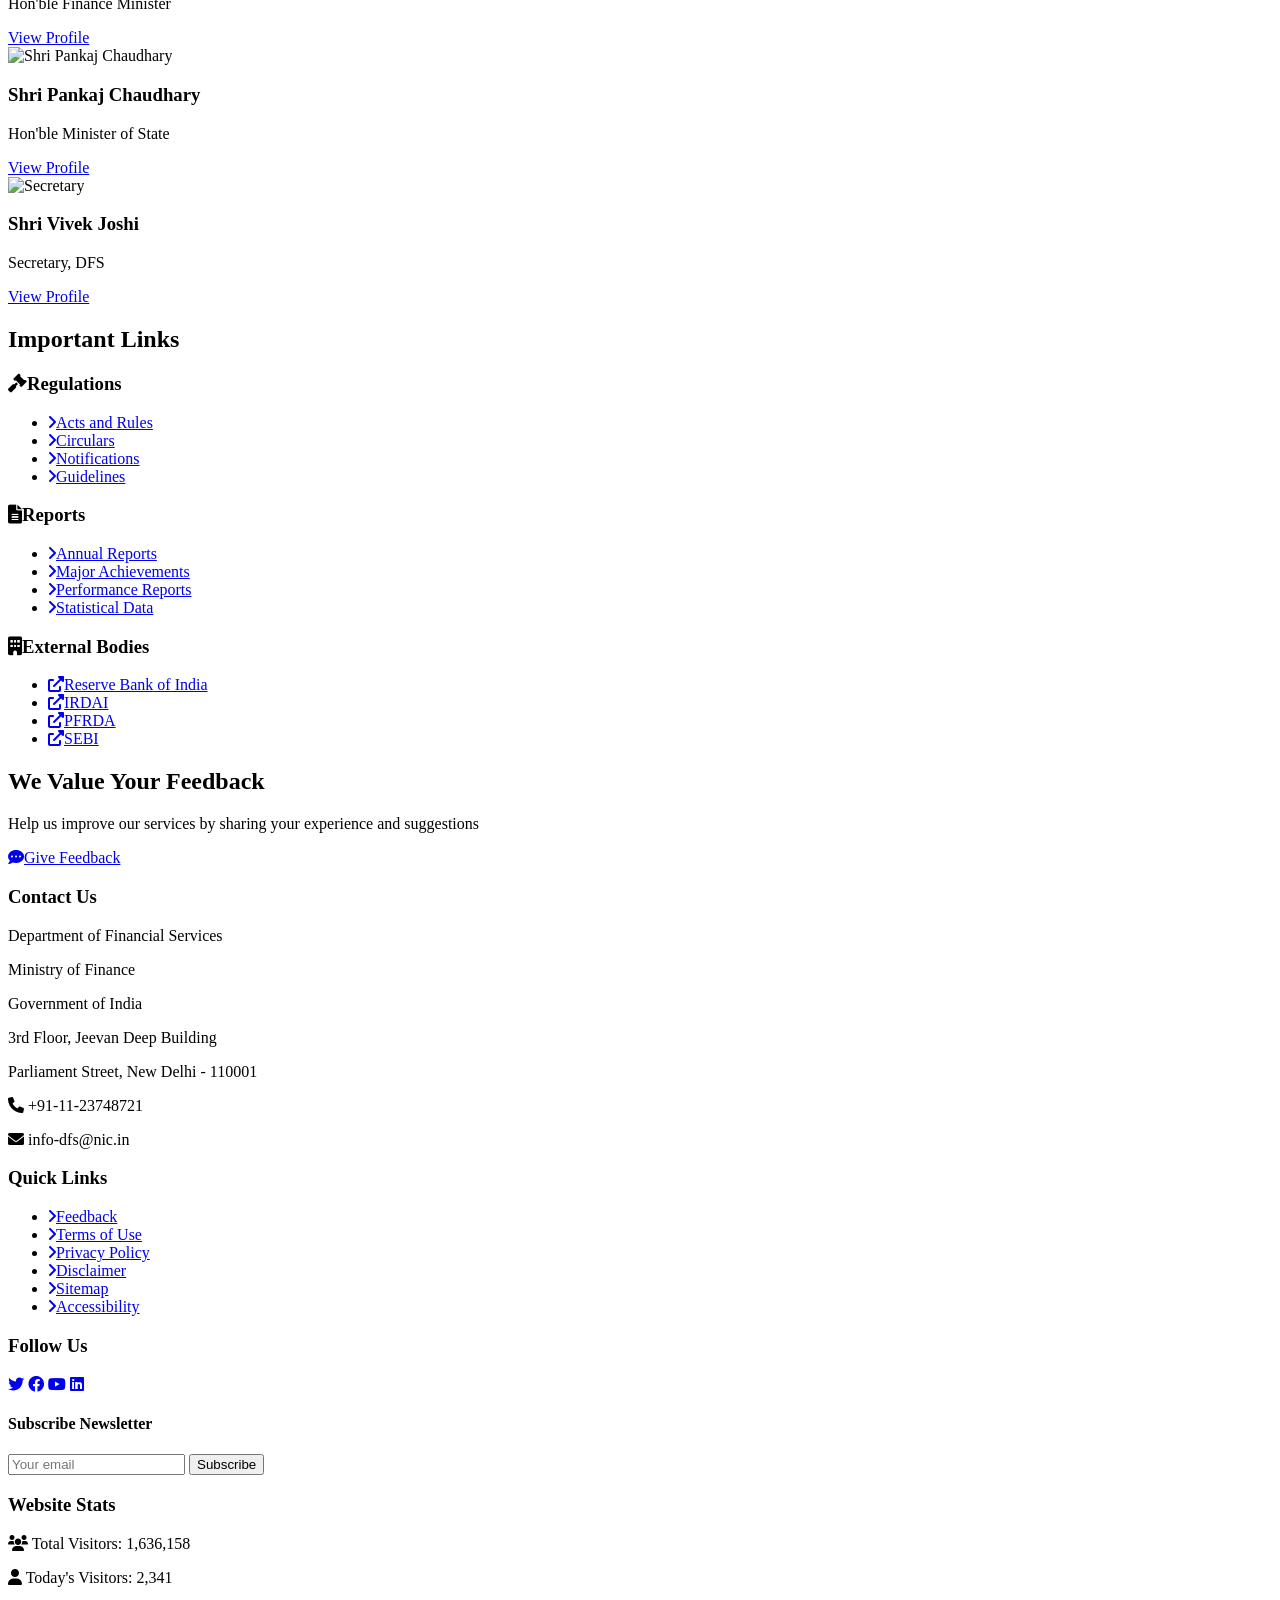
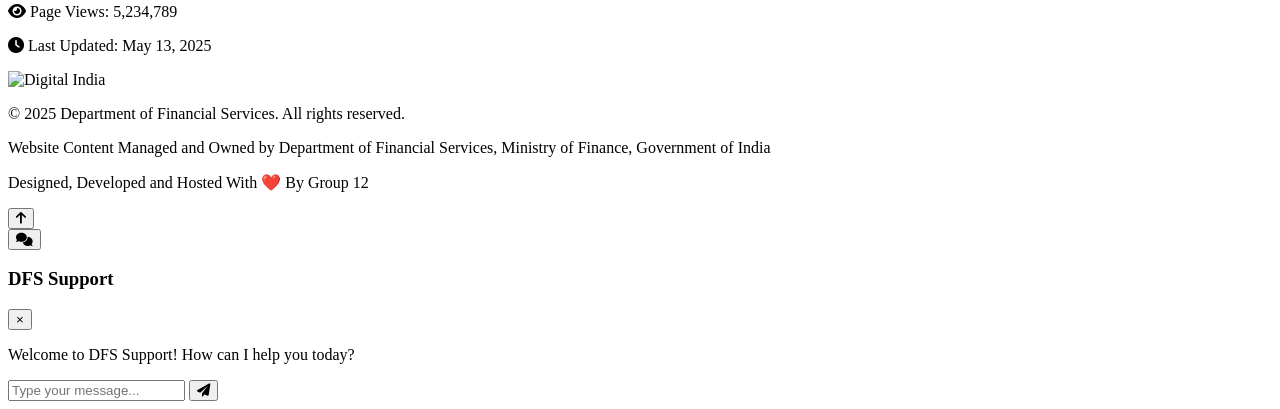
==== commit 22c8d70e: "Improved Dashboard" ====
--- a/index.html
+++ b/index.html
@@ -43,12 +43,12 @@
       <div class="flex items-center space-x-4">
         <div class="relative">
           <input type="search" id="searchInput" placeholder="Search..." aria-label="Search" class="border rounded p-1 pl-8 focus-ring">
-          <svg class="absolute left-2 top-2 h-4 w-4 text-gray-500" fill="none" stroke="currentColor" viewBox="0 0 24 24">
+          <!-- <svg class="absolute left-2 top-2 h-4 w-4 text-gray-500" fill="none" stroke="currentColor" viewBox="0 0 24 24">
             <path stroke-linecap="round" stroke-linejoin="round" stroke-width="2" d="M21 21l-6-6m2-5a7 7 0 11-14 0 7 7 0 0114 0z"></path>
-          </svg>
+          </svg> -->
         </div>
         <!-- BB-8 Toggle -->
-        <label class="bb8-toggle">
+        <!-- <label class="bb8-toggle">
           <input class="bb8-toggle__checkbox" type="checkbox" id="theme-toggle">
           <div class="bb8-toggle__container">
             <div class="bb8-toggle__scenery">
@@ -80,7 +80,7 @@
               <div class="bb8__shadow"></div>
             </div>
           </div>
-        </label>
+        </label> -->
       </div>
     </div>
     <nav class="bg-blue-900 text-white">
